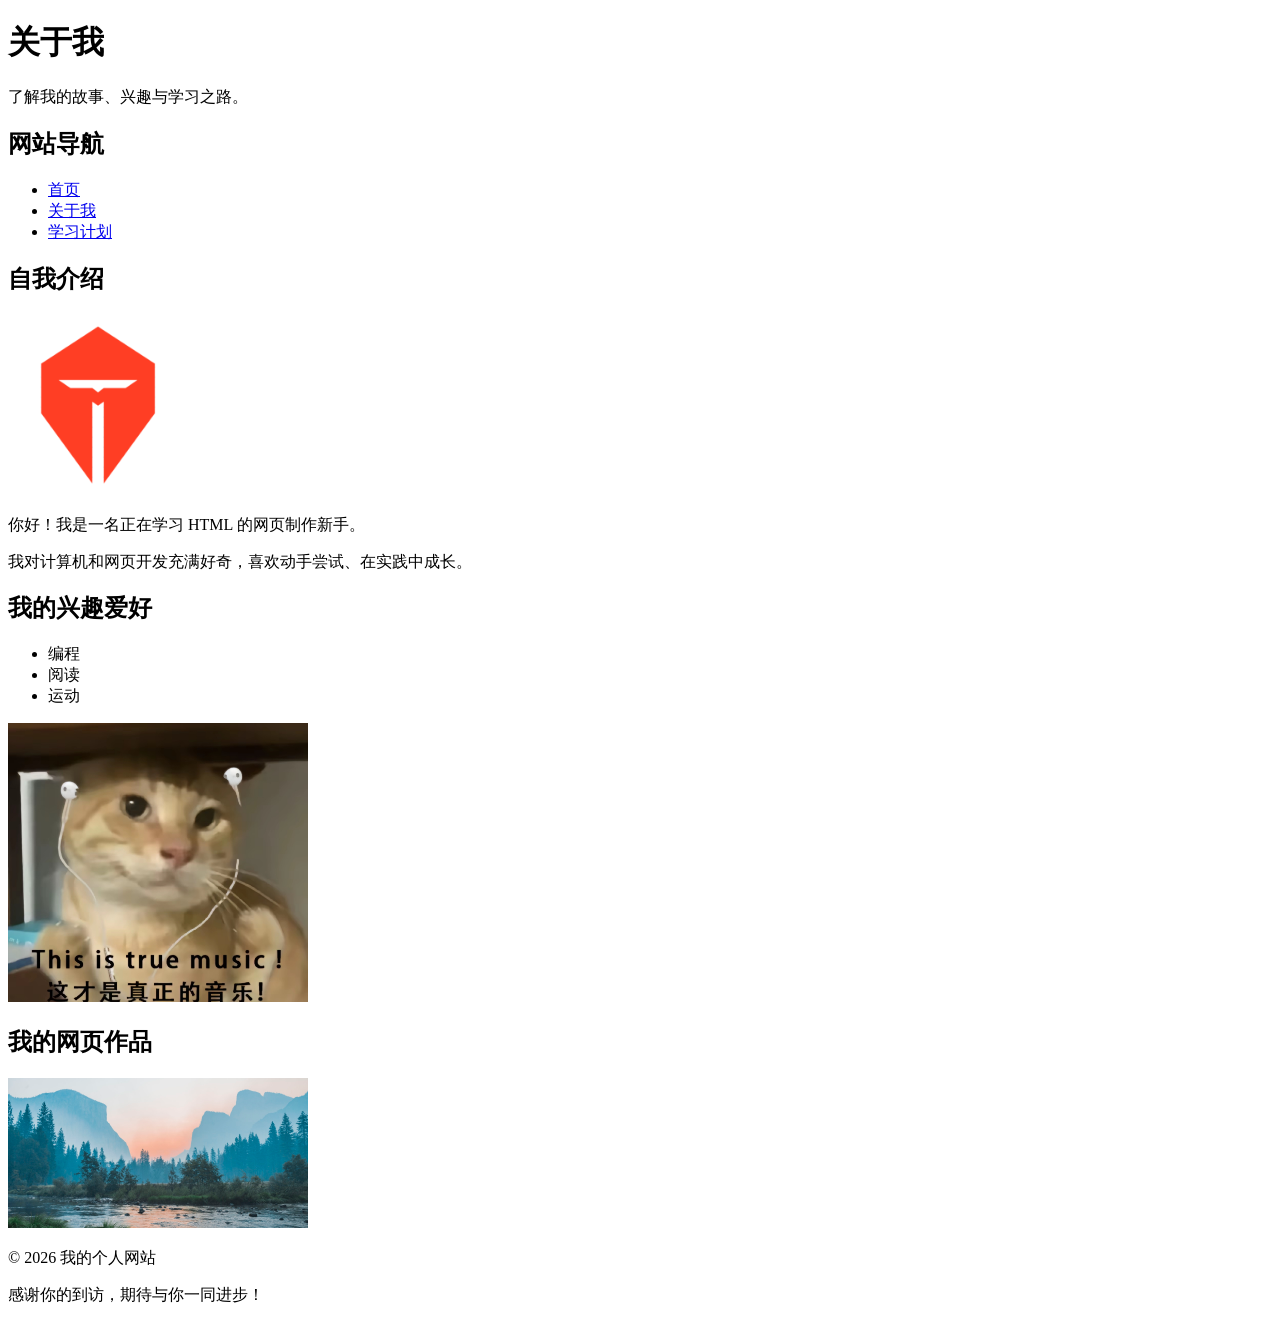
==== about.html @ 52b175cd "完成Day4语义化网站重构" ====
<!DOCTYPE html>
<html lang="zh-CN">

<head>
    <meta charset="UTF-8">
    <title>关于我 - 我的个人网站</title>
</head>

<body>

    <header>
        <h1>关于我</h1>
        <p>了解我的故事、兴趣与学习之路。</p>
    </header>

    <nav>
        <h2>网站导航</h2>
        <ul>
            <li><a href="index.html">首页</a></li>
            <li><a href="about.html">关于我</a></li>
            <li><a href="study.html">学习计划</a></li>
        </ul>
    </nav>

    <main>
        <section>
            <h2>自我介绍</h2>
            <img src="images/TES.png" alt="个人简介" width="180">
            <p>你好！我是一名正在学习 HTML 的网页制作新手。</p>
            <p>我对计算机和网页开发充满好奇，喜欢动手尝试、在实践中成长。</p>
        </section>

        <section>
            <h2>我的兴趣爱好</h2>
            <ul>
                <li>编程</li>
                <li>阅读</li>
                <li>运动</li>
            </ul>
            <img src="images/cat.jpg" alt="兴趣爱好" width="300">
        </section>

        <section>
            <h2>我的网页作品</h2>
            <a href="study.html">
                <img src="images/project.jpg" alt="学习计划" width="300">
            </a>
        </section>
    </main>

    <footer>
        <p>&copy; 2026 我的个人网站</p>
        <p>感谢你的到访，期待与你一同进步！</p>
    </footer>

</body>

</html>
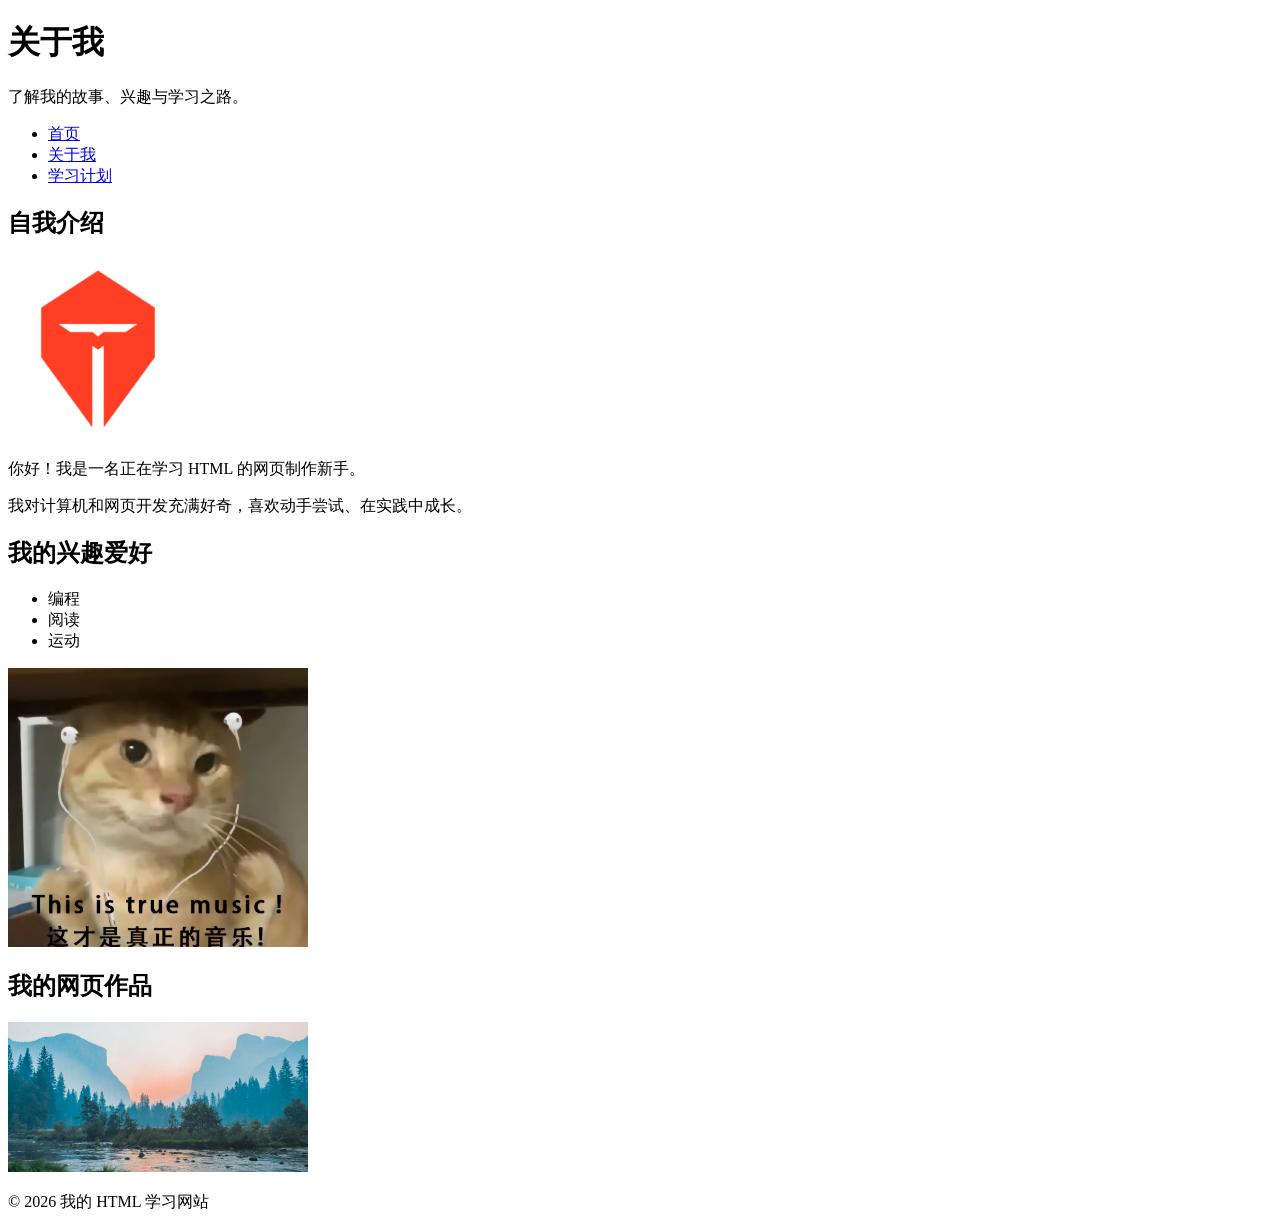
==== commit a79a2f4a: "完成Day5注册和登录表单实战" ====
--- a/about.html
+++ b/about.html
@@ -14,7 +14,6 @@
     </header>
 
     <nav>
-        <h2>网站导航</h2>
         <ul>
             <li><a href="index.html">首页</a></li>
             <li><a href="about.html">关于我</a></li>
@@ -49,8 +48,7 @@
     </main>
 
     <footer>
-        <p>&copy; 2026 我的个人网站</p>
-        <p>感谢你的到访，期待与你一同进步！</p>
+        <p>&copy; 2026 我的 HTML 学习网站</p>
     </footer>
 
 </body>
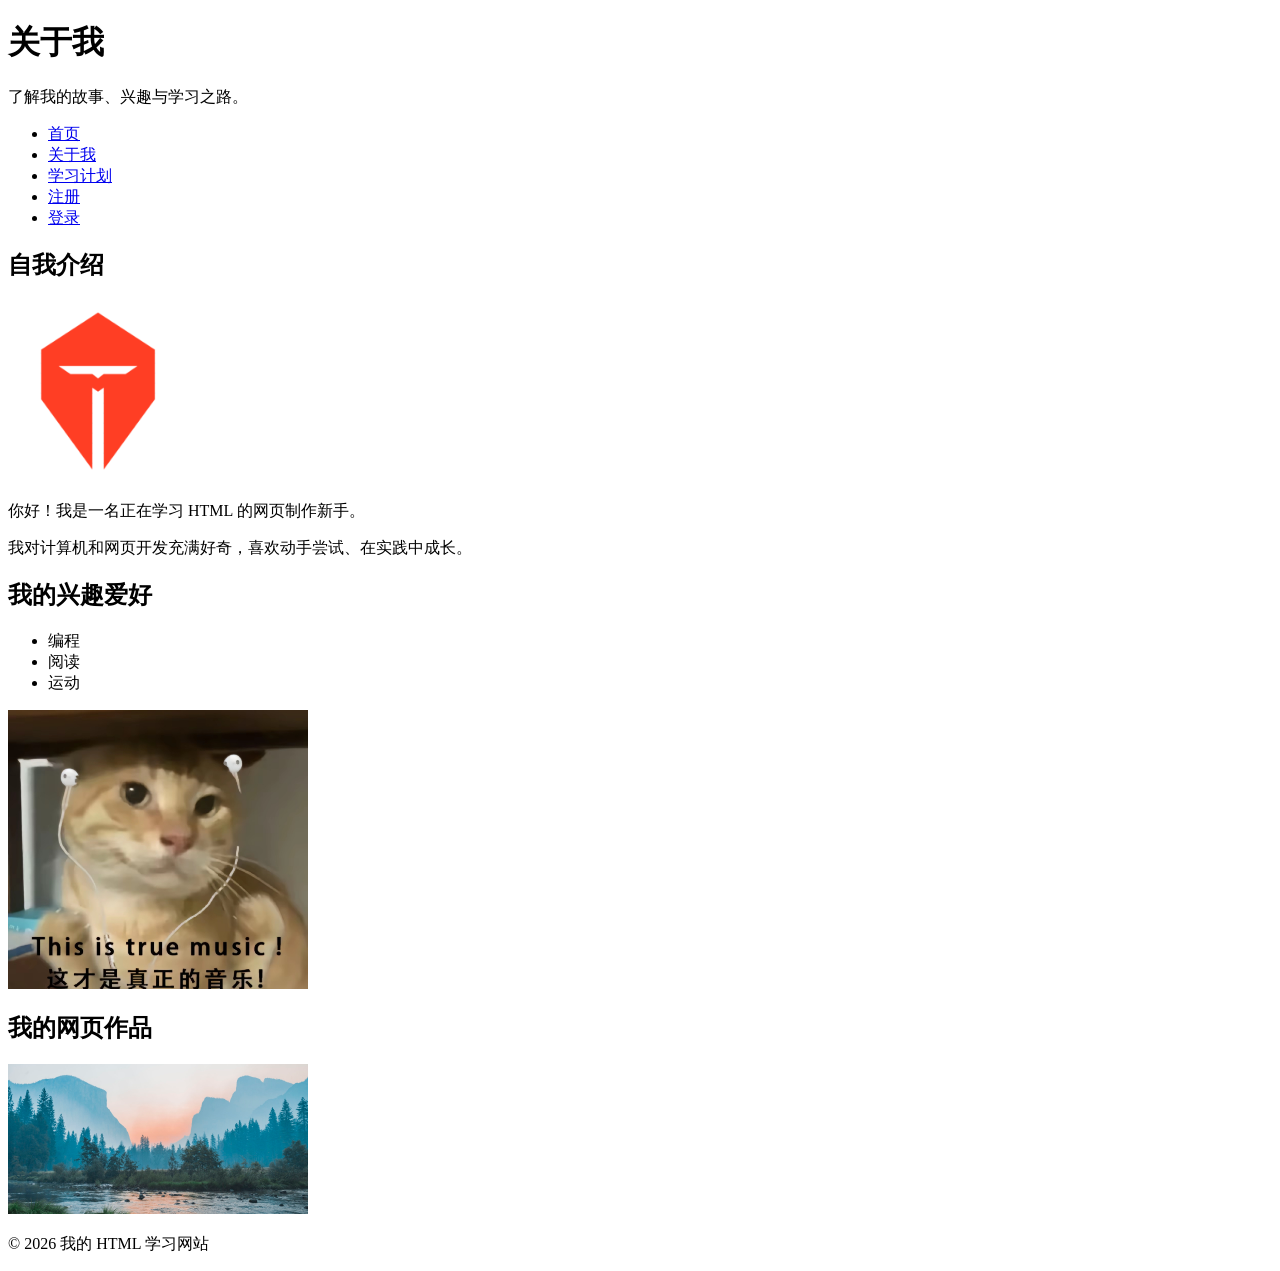
==== commit 3e115a82: "统一网站导航并标记当前页面" ====
--- a/about.html
+++ b/about.html
@@ -13,11 +13,13 @@
         <p>了解我的故事、兴趣与学习之路。</p>
     </header>
 
-    <nav>
+    <nav aria-label="主要导航">
         <ul>
             <li><a href="index.html">首页</a></li>
-            <li><a href="about.html">关于我</a></li>
+            <li><a href="about.html" aria-current="page">关于我</a></li>
             <li><a href="study.html">学习计划</a></li>
+            <li><a href="register.html">注册</a></li>
+            <li><a href="login.html">登录</a></li>
         </ul>
     </nav>
 
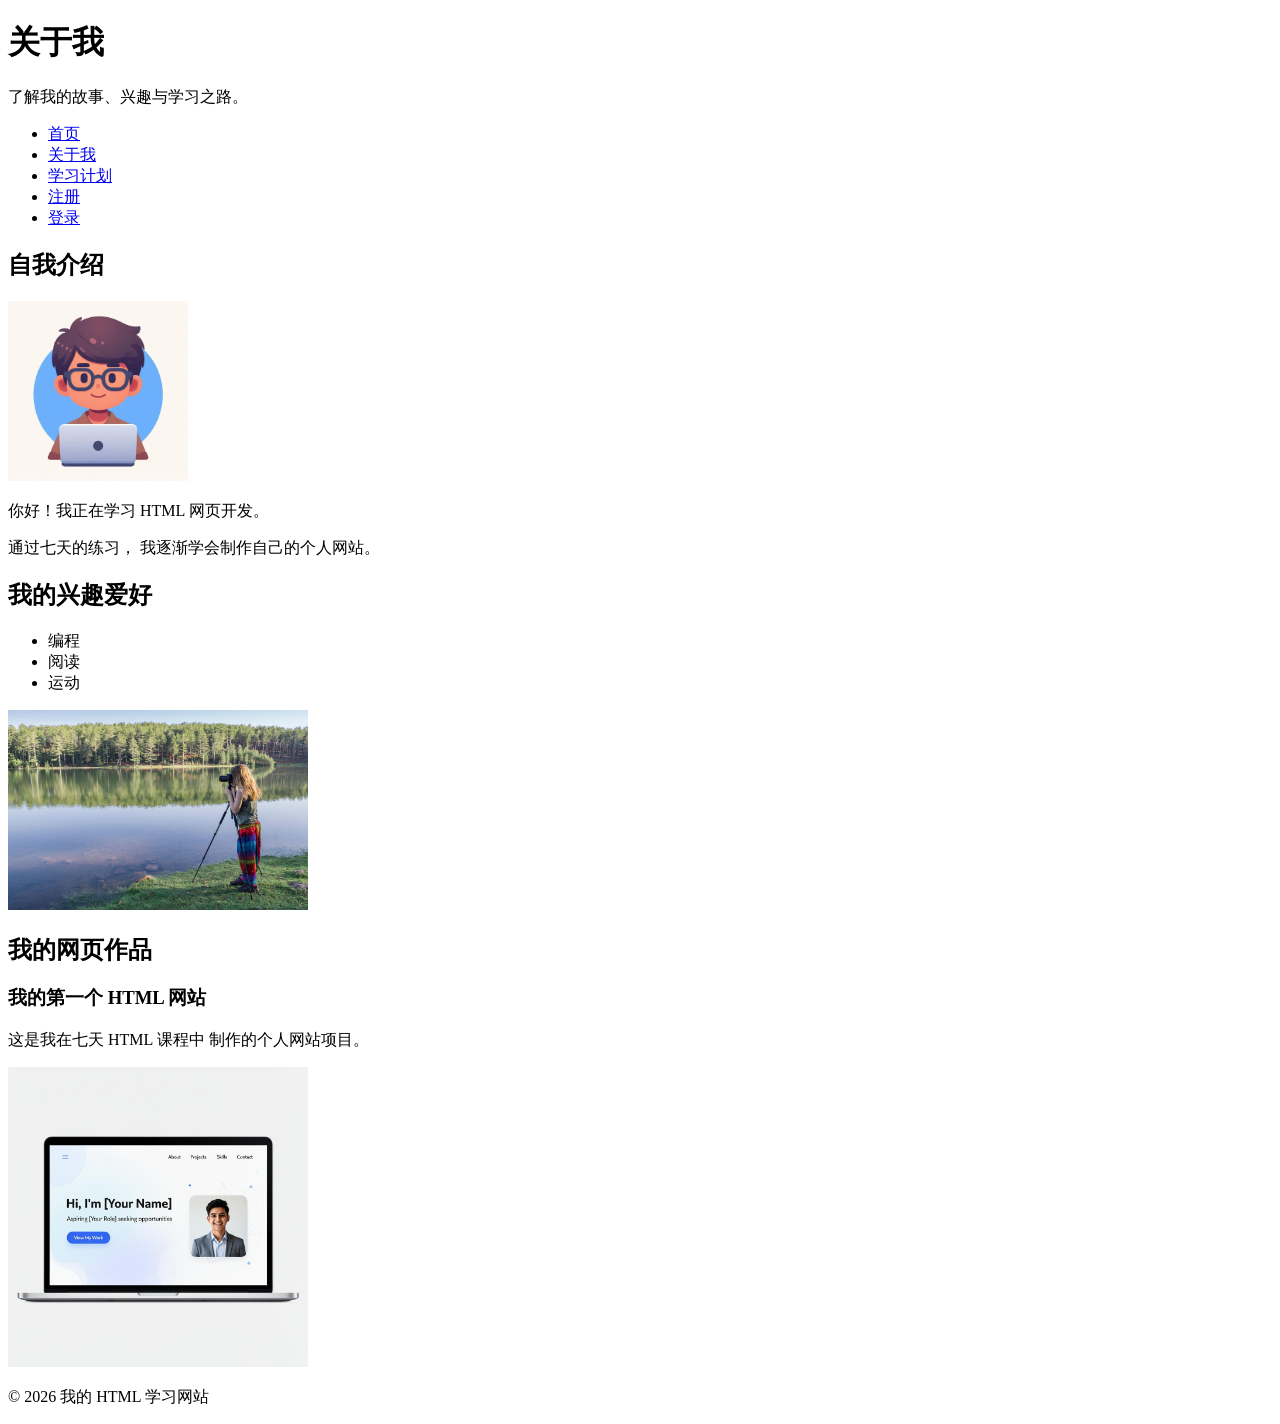
==== commit 80625e41: "完善Day7个人网站主要页面" ====
--- a/about.html
+++ b/about.html
@@ -26,9 +26,12 @@
     <main>
         <section>
             <h2>自我介绍</h2>
-            <img src="images/TES.png" alt="个人简介" width="180">
-            <p>你好！我是一名正在学习 HTML 的网页制作新手。</p>
-            <p>我对计算机和网页开发充满好奇，喜欢动手尝试、在实践中成长。</p>
+            <img src="images/my-photo.jpg" alt="我的个人介绍头像" width="180">
+            <p>你好！我正在学习 HTML 网页开发。</p>
+            <p>
+                通过七天的练习，
+                我逐渐学会制作自己的个人网站。
+            </p>
         </section>
 
         <section>
@@ -38,14 +41,21 @@
                 <li>阅读</li>
                 <li>运动</li>
             </ul>
-            <img src="images/cat.jpg" alt="兴趣爱好" width="300">
+            <img src="images/hobby.jpg" alt="我的兴趣爱好" width="300">
         </section>
 
         <section>
             <h2>我的网页作品</h2>
-            <a href="study.html">
-                <img src="images/project.jpg" alt="学习计划" width="300">
-            </a>
+            <article>
+                <h3>我的第一个 HTML 网站</h3>
+                <p>
+                    这是我在七天 HTML 课程中
+                    制作的个人网站项目。
+                </p>
+                <a href="index.html">
+                    <img src="images/project.jpg" alt="查看我的 HTML 网站首页" width="300">
+                </a>
+            </article>
         </section>
     </main>
 
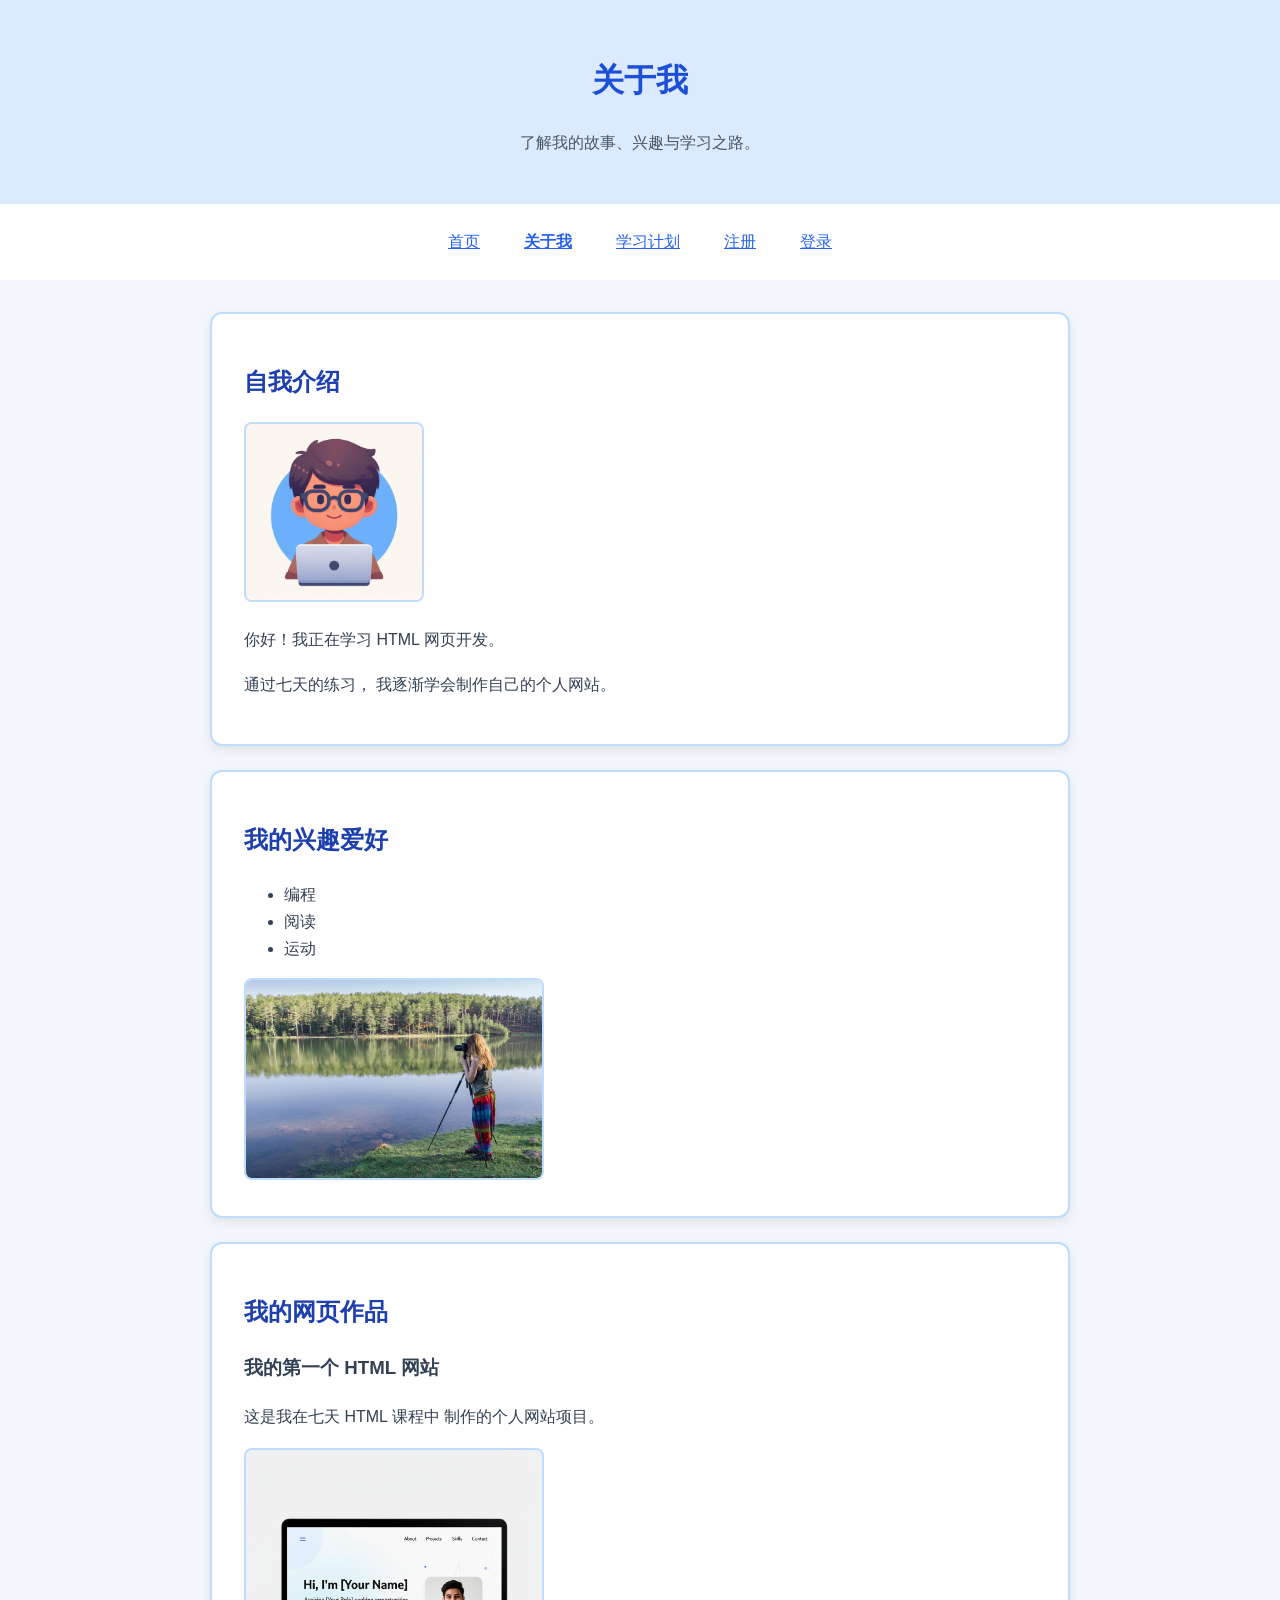
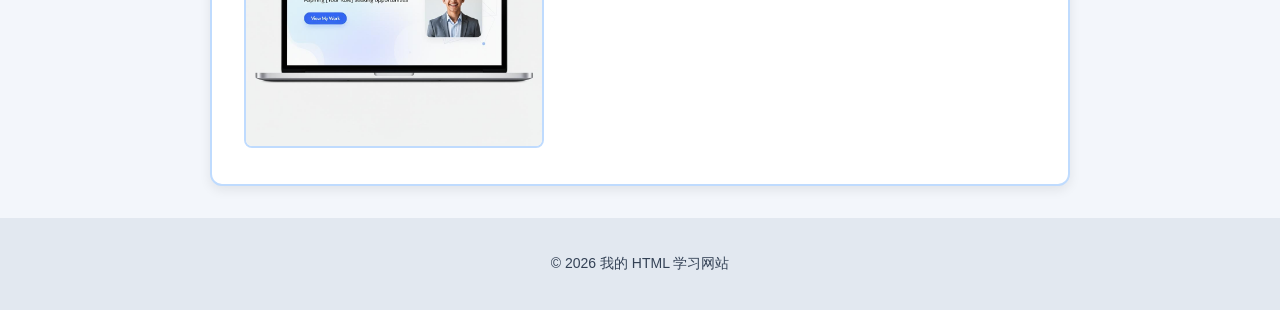
==== commit 42b687bf: "完成个人网站移动端适配综合实战" ====
--- a/about.html
+++ b/about.html
@@ -3,7 +3,9 @@
 
 <head>
     <meta charset="UTF-8">
+    <meta name="viewport" content="width=device-width, initial-scale=1.0">
     <title>关于我 - 我的个人网站</title>
+    <link rel="stylesheet" href="style.css">
 </head>
 
 <body>
--- a/style.css
+++ b/style.css
@@ -0,0 +1,286 @@
+body {
+    margin: 0;
+    background-color: #f3f6fb;
+    color: #334155;
+    font-family: Arial, "Microsoft YaHei", sans-serif;
+    font-size: 16px;
+    line-height: 1.7;
+}
+
+header {
+    background-color: #dbeafe;
+    text-align: center;
+    padding: 32px 20px;
+}
+
+h1 {
+    color: #1d4ed8;
+    font-size: 32px;
+    font-weight: 700;
+}
+
+header p {
+    color: #475569;
+    font-size: 16px;
+}
+
+nav {
+    background-color: #ffffff;
+    padding: 16px 12px;
+}
+
+nav ul {
+    list-style: none;
+    padding: 0;
+    margin: 0;
+
+    display: flex;
+    flex-direction: row;
+    flex-wrap: wrap;
+
+    justify-content: center;
+    align-items: center;
+
+    gap: 20px;
+}
+
+nav a[aria-current="page"] {
+    font-weight: 700;
+}
+
+main {
+    max-width: 900px;
+    margin: 32px auto;
+    padding: 0 20px;
+}
+
+main section {
+    background-color: #ffffff;
+    padding: 28px 32px;
+    margin-bottom: 24px;
+    border-radius: 12px;
+    border: 2px solid #bfdbfe;
+    box-shadow: 0 4px 12px rgba(0, 0, 0, 0.08);
+}
+
+main p {
+    font-size: 16px;
+    line-height: 1.8;
+}
+
+h2 {
+    color: #1e40af;
+    font-size: 24px;
+    font-weight: 600;
+}
+
+a {
+    color: #2563eb;
+    text-decoration: underline;
+}
+
+main img {
+    max-width: 100%;
+    height: auto;
+    border: 2px solid #bfdbfe;
+    border-radius: 8px;
+}
+
+footer {
+    background-color: #e2e8f0;
+    padding: 20px 16px;
+    font-size: 14px;
+    text-align: center;
+}
+
+*,
+*::before,
+*::after {
+    box-sizing: border-box;
+}
+
+.projects-grid {
+    display: grid;
+    grid-template-columns: repeat(2, minmax(0, 1fr));
+    row-gap: 24px;
+    column-gap: 20px;
+}
+
+.project-card-featured {
+    grid-column: 1 / 3;
+}
+
+.project-card {
+    display: flex;
+    flex-direction: column;
+    min-width: 0;
+
+    background-color: #ffffff;
+    border: 1px solid #bfdbfe;
+    border-radius: 16px;
+    overflow: hidden;
+    box-shadow: 0 6px 18px rgba(0, 0, 0, 0.10);
+}
+
+main .project-card .project-image {
+    display: block;
+    width: 100%;
+    height: auto;
+    border: none;
+    border-radius: 0;
+}
+
+.project-content {
+    display: flex;
+    flex-direction: column;
+    flex: 1;
+    padding: 24px;
+}
+
+.project-content h3 {
+    color: #1e40af;
+    font-size: 22px;
+    margin-top: 0;
+    margin-bottom: 12px;
+}
+
+.project-content p {
+    color: #475569;
+    line-height: 1.8;
+}
+
+.project-skills span {
+    display: inline-block;
+    background-color: #eff6ff;
+    color: #1d4ed8;
+    padding: 5px 10px;
+    margin: 4px 4px 4px 0;
+    border: 1px solid #bfdbfe;
+    border-radius: 6px;
+    font-size: 13px;
+}
+
+.project-link {
+    display: inline-block;
+    align-self: flex-start;
+
+    background-color: #2563eb;
+    color: #ffffff;
+    padding: 10px 18px;
+
+    margin-top: auto;
+
+    border-radius: 8px;
+    text-decoration: none;
+    font-weight: 600;
+}
+
+.project-link:focus-visible {
+    outline: 3px solid #f59e0b;
+    outline-offset: 3px;
+}
+
+nav a {
+    display: inline-block;
+    padding: 8px 12px;
+    border-radius: 8px;
+}
+
+nav a:hover {
+    background-color: #eff6ff;
+}
+
+nav a:focus-visible {
+    outline: 3px solid #f59e0b;
+    outline-offset: 2px;
+}
+
+main input:focus-visible,
+main select:focus-visible,
+main textarea:focus-visible,
+main button:focus-visible {
+    outline: 3px solid #f59e0b;
+    outline-offset: 2px;
+}
+
+@media (max-width: 600px) {
+    header {
+        padding: 24px 16px;
+    }
+
+    nav {
+        padding: 12px 8px;
+    }
+
+    nav ul {
+        gap: 6px 8px;
+    }
+
+    nav a {
+        padding: 10px 8px;
+    }
+
+    h1 {
+        font-size: 26px;
+        line-height: 1.3;
+    }
+
+    h2 {
+        font-size: 21px;
+        line-height: 1.4;
+    }
+
+    main {
+        margin: 20px auto;
+        padding: 0 12px;
+    }
+
+    main section {
+        padding: 20px 18px;
+    }
+
+    .projects-grid {
+        grid-template-columns: minmax(0, 1fr);
+    }
+
+    .project-card-featured {
+        grid-column: 1 / -1;
+    }
+
+    .project-content {
+        padding: 16px;
+    }
+
+    .project-content h3 {
+        font-size: 20px;
+    }
+
+    .project-skills span {
+        padding: 4px 8px;
+        margin: 3px 3px 3px 0;
+    }
+
+    main input[type="text"],
+    main input[type="email"],
+    main input[type="password"],
+    main select,
+    main textarea {
+        display: block;
+        width: 100%;
+        max-width: 100%;
+        padding: 10px 12px;
+        font: inherit;
+    }
+
+    main button[type="submit"],
+    main button[type="reset"] {
+        min-height: 44px;
+        padding: 10px 18px;
+        font: inherit;
+        cursor: pointer;
+    }
+
+    footer {
+        padding: 16px 12px;
+    }
+}
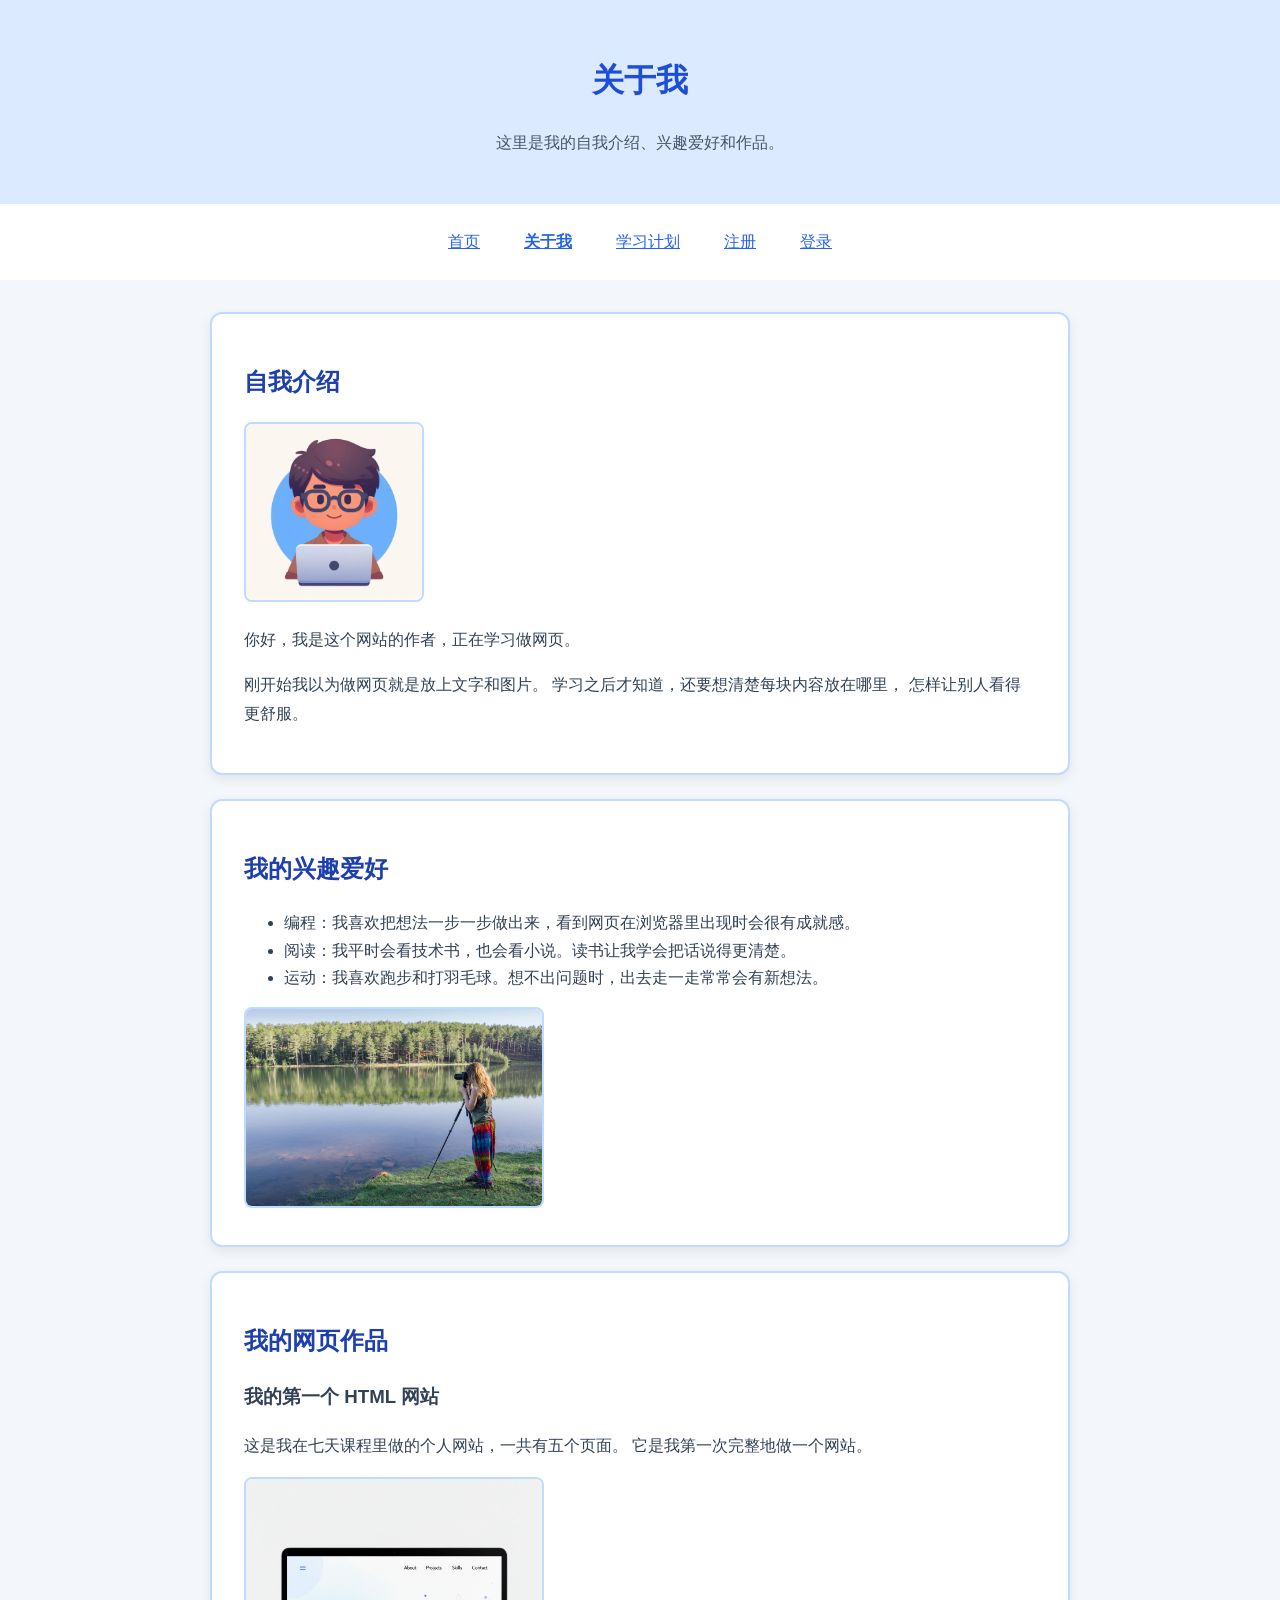
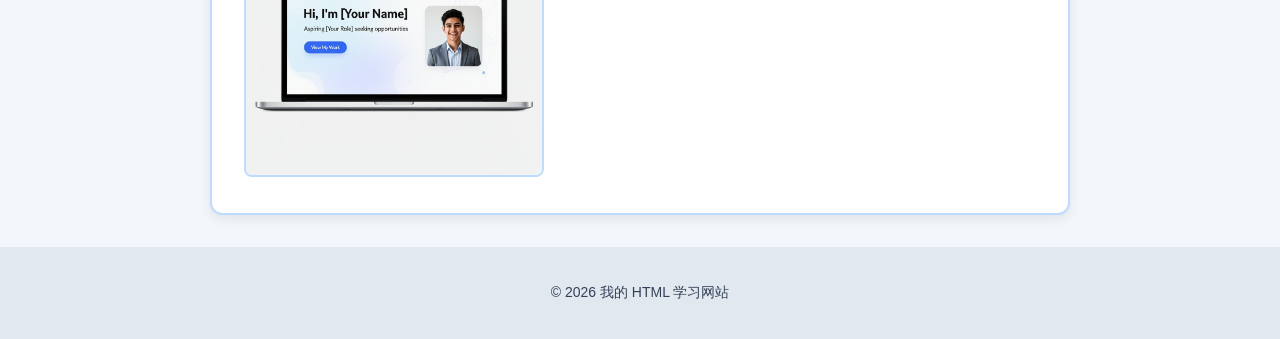
==== commit ead5516a: "更新" ====
--- a/about.html
+++ b/about.html
@@ -12,7 +12,7 @@
 
     <header>
         <h1>关于我</h1>
-        <p>了解我的故事、兴趣与学习之路。</p>
+        <p>这里是我的自我介绍、兴趣爱好和作品。</p>
     </header>
 
     <nav aria-label="主要导航">
@@ -29,19 +29,20 @@
         <section>
             <h2>自我介绍</h2>
             <img src="images/my-photo.jpg" alt="我的个人介绍头像" width="180">
-            <p>你好！我正在学习 HTML 网页开发。</p>
+            <p>你好，我是这个网站的作者，正在学习做网页。</p>
             <p>
-                通过七天的练习，
-                我逐渐学会制作自己的个人网站。
+                刚开始我以为做网页就是放上文字和图片。
+                学习之后才知道，还要想清楚每块内容放在哪里，
+                怎样让别人看得更舒服。
             </p>
         </section>
 
         <section>
             <h2>我的兴趣爱好</h2>
             <ul>
-                <li>编程</li>
-                <li>阅读</li>
-                <li>运动</li>
+                <li>编程：我喜欢把想法一步一步做出来，看到网页在浏览器里出现时会很有成就感。</li>
+                <li>阅读：我平时会看技术书，也会看小说。读书让我学会把话说得更清楚。</li>
+                <li>运动：我喜欢跑步和打羽毛球。想不出问题时，出去走一走常常会有新想法。</li>
             </ul>
             <img src="images/hobby.jpg" alt="我的兴趣爱好" width="300">
         </section>
@@ -51,8 +52,8 @@
             <article>
                 <h3>我的第一个 HTML 网站</h3>
                 <p>
-                    这是我在七天 HTML 课程中
-                    制作的个人网站项目。
+                    这是我在七天课程里做的个人网站，一共有五个页面。
+                    它是我第一次完整地做一个网站。
                 </p>
                 <a href="index.html">
                     <img src="images/project.jpg" alt="查看我的 HTML 网站首页" width="300">
@@ -67,4 +68,4 @@
 
 </body>
 
-</html>+</html>
--- a/style.css
+++ b/style.css
@@ -1,97 +1,60 @@
-body {
-    margin: 0;
-    background-color: #f3f6fb;
-    color: #334155;
-    font-family: Arial, "Microsoft YaHei", sans-serif;
-    font-size: 16px;
-    line-height: 1.7;
-}
-
-header {
-    background-color: #dbeafe;
-    text-align: center;
-    padding: 32px 20px;
-}
-
-h1 {
-    color: #1d4ed8;
-    font-size: 32px;
-    font-weight: 700;
-}
-
-header p {
-    color: #475569;
-    font-size: 16px;
-}
-
-nav {
-    background-color: #ffffff;
-    padding: 16px 12px;
-}
-
-nav ul {
-    list-style: none;
-    padding: 0;
-    margin: 0;
-
-    display: flex;
-    flex-direction: row;
-    flex-wrap: wrap;
-
-    justify-content: center;
-    align-items: center;
-
-    gap: 20px;
-}
-
-nav a[aria-current="page"] {
-    font-weight: 700;
-}
-
-main {
-    max-width: 900px;
-    margin: 32px auto;
-    padding: 0 20px;
-}
-
-main section {
-    background-color: #ffffff;
-    padding: 28px 32px;
-    margin-bottom: 24px;
-    border-radius: 12px;
-    border: 2px solid #bfdbfe;
-    box-shadow: 0 4px 12px rgba(0, 0, 0, 0.08);
-}
-
-main p {
-    font-size: 16px;
-    line-height: 1.8;
-}
-
-h2 {
-    color: #1e40af;
-    font-size: 24px;
-    font-weight: 600;
-}
-
-a {
-    color: #2563eb;
-    text-decoration: underline;
-}
-
-main img {
-    max-width: 100%;
-    height: auto;
-    border: 2px solid #bfdbfe;
-    border-radius: 8px;
-}
-
-footer {
-    background-color: #e2e8f0;
-    padding: 20px 16px;
-    font-size: 14px;
-    text-align: center;
-}
+/* =========================================================
+   0. 设计变量（主题色 / 背景色）
+   ---------------------------------------------------------
+   把所有颜色集中定义成 CSS 变量（自定义属性），好处是：
+   - 改主题色只需改这里一处，全站生效
+   - 变量名有语义（如 --brand），比直接写 #2563eb 更易读
+   使用方式：color: var(--brand);
+   ========================================================= */
+
+:root {
+    /* ---- 品牌与交互色 ---- */
+    --brand: #2563eb;
+    /* 主品牌色，用于链接、主按钮 */
+    --brand-dark: #1d4ed8;
+    /* 品牌色加深，用于 hover 态 */
+    --brand-darker: #1e40af;
+    /* 更深，用于 active 态和深色标题 */
+    --brand-border: #bfdbfe;
+    /* 浅蓝边框，用于卡片、图片描边 */
+    --brand-border-hover: #93c5fd;
+    /* 边框 hover 时的加深色 */
+    --focus-ring: #f59e0b;
+    /* 键盘焦点环颜色（橙色，与蓝色形成对比） */
+
+    /* ---- 背景色 ---- */
+    --bg-soft: #eff6ff;
+    /* 最浅的蓝，用于 hover、标签底色 */
+    --bg-header: #dbeafe;
+    /* 页头背景 */
+    --bg-page: #f3f6fb;
+    /* 整页背景 */
+    --bg-card: #ffffff;
+    /* 卡片/白色容器背景 */
+    --bg-footer: #e2e8f0;
+    /* 页脚背景 */
+
+    /* ---- 文字色 ---- */
+    --text-primary: #334155;
+    /* 正文主色 */
+    --text-secondary: #475569;
+    /* 次要文字（说明、副标题） */
+
+    /* ---- 表单设计变量 ---- */
+    --input-border: #cbd5e1;
+    /* 输入框默认边框 */
+    --button-secondary-bg: #f1f5f9;
+    /* 次要按钮（reset）背景 */
+}
+
+
+/* =========================================================
+   1. 全局重置 / 盒模型
+   ---------------------------------------------------------
+   让所有元素的宽高都包含 padding 和 border（border-box），
+   这样设置 width: 100% 时不会因为 padding 撑破容器，
+   是响应式布局的基础。
+   ========================================================= */
 
 *,
 *::before,
@@ -99,6 +62,153 @@
     box-sizing: border-box;
 }
 
+
+/* =========================================================
+   2. 基础排版（body / 标题 / 链接 / 图片）
+   ========================================================= */
+
+body {
+    margin: 0;
+    /* 去掉浏览器默认外边距 */
+    background-color: var(--bg-page);
+    color: var(--text-primary);
+    font-family: Arial, "Microsoft YaHei", sans-serif;
+    font-size: 16px;
+    line-height: 1.7;
+    /* 行高 1.7，正文更易读 */
+}
+
+h1 {
+    color: var(--brand-dark);
+    font-size: 32px;
+    font-weight: 700;
+}
+
+h2 {
+    color: var(--brand-darker);
+    font-size: 24px;
+    font-weight: 600;
+}
+
+a {
+    color: var(--brand);
+    text-decoration: underline;
+    /* 保留下划线，链接可辨识 */
+}
+
+/* 只约束 main 内的图片：自适应宽度 + 圆角描边 */
+main img {
+    max-width: 100%;
+    /* 图片不超出容器宽度 */
+    height: auto;
+    /* 保持宽高比，避免变形 */
+    border: 2px solid var(--brand-border);
+    border-radius: 8px;
+}
+
+
+/* =========================================================
+   3. 页面骨架：header / nav / main / footer
+   ========================================================= */
+
+header {
+    background-color: var(--bg-header);
+    text-align: center;
+    padding: 32px 20px;
+}
+
+header p {
+    color: var(--text-secondary);
+    font-size: 16px;
+}
+
+nav {
+    background-color: var(--bg-card);
+    padding: 16px 12px;
+}
+
+/* 导航列表：用 flex 实现横向居中、自动换行 */
+nav ul {
+    list-style: none;
+    /* 去掉列表小圆点 */
+    padding: 0;
+    margin: 0;
+
+    display: flex;
+    flex-direction: row;
+    flex-wrap: wrap;
+    /* 窄屏时自动换行 */
+    justify-content: center;
+    /* 水平居中 */
+    align-items: center;
+    /* 垂直居中 */
+    gap: 20px;
+    /* 项间距（比 margin 更简洁） */
+}
+
+nav a {
+    display: inline-block;
+    /* 让 padding 生效并保持行内排列 */
+    padding: 8px 12px;
+    border-radius: 8px;
+    transition: background-color 0.2s ease;
+}
+
+nav a:hover {
+    background-color: var(--bg-soft);
+}
+
+/* :focus-visible 只在键盘导航时显示焦点环，鼠标点击不显示 */
+nav a:focus-visible {
+    outline: 3px solid var(--focus-ring);
+    outline-offset: 2px;
+    /* 焦点环与元素留 2px 间隙 */
+}
+
+/* 当前页链接加粗，aria-current 由 HTML 提供语义 */
+nav a[aria-current="page"] {
+    font-weight: 700;
+}
+
+main {
+    max-width: 900px;
+    /* 限制阅读宽度，避免长行 */
+    margin: 32px auto;
+    /* 上下留白 + 水平居中 */
+    padding: 0 20px;
+    /* 小屏时两侧留白 */
+}
+
+/* 每个 section 做成"卡片"样式 */
+main section {
+    background-color: var(--bg-card);
+    padding: 28px 32px;
+    margin-bottom: 24px;
+    border-radius: 12px;
+    border: 2px solid var(--brand-border);
+    box-shadow: 0 4px 12px rgba(0, 0, 0, 0.08);
+}
+
+main p {
+    font-size: 16px;
+    line-height: 1.8;
+}
+
+footer {
+    background-color: var(--bg-footer);
+    padding: 20px 16px;
+    font-size: 14px;
+    text-align: center;
+}
+
+
+/* =========================================================
+   4. 项目卡片组件（Grid 布局 + 卡片样式 + 悬浮态）
+   ========================================================= */
+
+/* 两列等宽网格
+   minmax(0, 1fr) 而非 1fr 的原因：
+   防止长内容（如长单词/图片）把列撑破，是 Grid 常用技巧 */
 .projects-grid {
     display: grid;
     grid-template-columns: repeat(2, minmax(0, 1fr));
@@ -106,22 +216,44 @@
     column-gap: 20px;
 }
 
+/* 精选卡片横跨两列（1 到 3 表示占据整行） */
 .project-card-featured {
     grid-column: 1 / 3;
 }
 
+/* 卡片本体：纵向 flex 布局，方便把链接推到底部 */
 .project-card {
     display: flex;
     flex-direction: column;
     min-width: 0;
-
-    background-color: #ffffff;
-    border: 1px solid #bfdbfe;
+    /* 配合 Grid，防止内容溢出 */
+    background-color: var(--bg-card);
+    border: 1px solid var(--brand-border);
     border-radius: 16px;
     overflow: hidden;
+    /* 让图片圆角被卡片裁切 */
     box-shadow: 0 6px 18px rgba(0, 0, 0, 0.10);
-}
-
+    transition:
+        box-shadow 0.2s ease,
+        transform 0.2s ease;
+}
+
+/* 仅在支持 hover 的设备上应用悬浮效果（触屏设备无 hover） */
+@media (hover: hover) {
+    .project-card:hover {
+        box-shadow: 0 10px 24px rgba(0, 0, 0, 0.16);
+        transform: translateY(-4px);
+        /* 上浮 4px 的微动效 */
+    }
+}
+
+/* 卡片内有元素获得焦点时（如键盘 Tab 到链接），高亮整张卡片 */
+.project-card:focus-within {
+    box-shadow: 0 10px 24px rgba(37, 99, 235, 0.18);
+}
+
+/* 卡片内图片：铺满宽度，并去掉 main img 的默认边框/圆角
+   （用 main .project-card 提高优先级覆盖第 2 节的 main img） */
 main .project-card .project-image {
     display: block;
     width: 100%;
@@ -130,6 +262,7 @@
     border-radius: 0;
 }
 
+/* 卡片文字区：flex: 1 撑满剩余高度，配合链接的 margin-top: auto 实现底部对齐 */
 .project-content {
     display: flex;
     flex-direction: column;
@@ -138,24 +271,26 @@
 }
 
 .project-content h3 {
-    color: #1e40af;
+    color: var(--brand-darker);
     font-size: 22px;
     margin-top: 0;
     margin-bottom: 12px;
 }
 
 .project-content p {
-    color: #475569;
+    color: var(--text-secondary);
     line-height: 1.8;
 }
 
+/* 技能标签：行内块 + 浅蓝底 + 圆角，形成"胶囊"外观 */
 .project-skills span {
     display: inline-block;
-    background-color: #eff6ff;
-    color: #1d4ed8;
+    background-color: var(--bg-soft);
+    color: var(--brand-dark);
     padding: 5px 10px;
     margin: 4px 4px 4px 0;
-    border: 1px solid #bfdbfe;
+    /* 只留左/上/右间距，行末不挤 */
+    border: 1px solid var(--brand-border);
     border-radius: 6px;
     font-size: 13px;
 }
@@ -163,47 +298,175 @@
 .project-link {
     display: inline-block;
     align-self: flex-start;
-
-    background-color: #2563eb;
+    /* 不拉伸，宽度随内容 */
+    margin-top: auto;
+    /* 关键：把链接推到卡片底部 */
+    background-color: var(--brand);
     color: #ffffff;
     padding: 10px 18px;
-
-    margin-top: auto;
-
     border-radius: 8px;
     text-decoration: none;
     font-weight: 600;
+    transition:
+        background-color 0.2s ease,
+        transform 0.15s ease;
+}
+
+.project-skills {
+    margin-top: 12px;
+    margin-bottom: 20px;
+}
+
+.project-link:hover {
+    background-color: var(--brand-dark);
+}
+
+/* :active 模拟按下效果：颜色更深 + 下沉 2px */
+.project-link:active {
+    background-color: var(--brand-darker);
+    transform: translateY(2px);
 }
 
 .project-link:focus-visible {
-    outline: 3px solid #f59e0b;
+    background-color: var(--brand-dark);
+    outline: 3px solid var(--focus-ring);
     outline-offset: 3px;
 }
 
-nav a {
-    display: inline-block;
-    padding: 8px 12px;
-    border-radius: 8px;
-}
-
-nav a:hover {
-    background-color: #eff6ff;
-}
-
-nav a:focus-visible {
-    outline: 3px solid #f59e0b;
-    outline-offset: 2px;
-}
-
+
+/* =========================================================
+   5. 表单与按钮
+   ========================================================= */
+
+/* 统一的输入控件样式
+   注意：width: 100% 配合 border-box，不会撑破父容器 */
+main input[type="text"],
+main input[type="email"],
+main input[type="password"],
+main select,
+main textarea {
+    display: block;
+    width: 100%;
+    max-width: 100%;
+    min-width: 0;
+    /* 防止 flex/grid 中被内容撑开 */
+
+    padding: 10px 12px;
+    border: 1px solid var(--input-border);
+    border-radius: 8px;
+
+    background-color: var(--bg-card);
+    color: var(--text-primary);
+    font: inherit;
+    /* 继承 body 字体，避免浏览器默认字体 */
+}
+
+/* 聚焦时边框变品牌色（与下方的 outline 焦点环配合） */
+main input[type="text"]:focus,
+main input[type="email"]:focus,
+main input[type="password"]:focus,
+main select:focus,
+main textarea:focus {
+    border-color: var(--brand);
+}
+
+/* 键盘焦点环：统一给所有可交互控件加橙色 outline
+   用 :focus-visible 而非 :focus，避免鼠标点击也出现轮廓 */
 main input:focus-visible,
 main select:focus-visible,
 main textarea:focus-visible,
 main button:focus-visible {
-    outline: 3px solid #f59e0b;
+    outline: 3px solid var(--focus-ring);
     outline-offset: 2px;
 }
 
+/* 注册表单：某个字段获得焦点时，整行 <p> 高亮浅蓝底，提示当前编辑项 */
+#register-form>p:focus-within {
+    background-color: var(--bg-soft);
+    border-radius: 8px;
+}
+
+/* 注册表单的 label：加粗并与输入框拉开间距 */
+#register-form>p>label[for="username"],
+#register-form>p>label[for="email"],
+#register-form>p>label[for="password"],
+#register-form>p>label[for="confirm"] {
+    display: inline-block;
+    margin-bottom: 6px;
+    font-weight: 600;
+}
+
+/* 按钮基础样式（submit 和 reset 共用）
+   min-height: 44px 是常见的触控友好尺寸（≈44px 可点击区域） */
+main button[type="submit"],
+main button[type="reset"] {
+    border: 1px solid var(--brand-border);
+    border-radius: 8px;
+    padding: 10px 18px;
+    min-height: 44px;
+    font: inherit;
+    cursor: pointer;
+    transition:
+        background-color 0.2s ease,
+        border-color 0.2s ease;
+}
+
+/* 主按钮（提交）：品牌色实心 */
+main button[type="submit"] {
+    background-color: var(--brand);
+    border-color: var(--brand);
+    color: #ffffff;
+}
+
+main button[type="submit"]:hover {
+    background-color: var(--brand-dark);
+    border-color: var(--brand-dark);
+}
+
+main button[type="submit"]:active {
+    background-color: var(--brand-darker);
+    border-color: var(--brand-darker);
+}
+
+/* 次按钮（重置）：浅灰底、次要文字色 */
+main button[type="reset"] {
+    background-color: var(--button-secondary-bg);
+    border-color: var(--input-border);
+    color: var(--text-secondary);
+}
+
+main button[type="reset"]:hover {
+    background-color: var(--bg-soft);
+    border-color: var(--brand-border-hover);
+}
+
+main button[type="reset"]:active {
+    background-color: var(--bg-header);
+}
+
+/* number / date 输入框：单独补充 padding 和边框
+   （它们不在上面那组 type 选择器里） */
+main input[type="number"],
+main input[type="date"] {
+    max-width: 100%;
+    padding: 10px 12px;
+    border: 1px solid var(--input-border);
+    border-radius: 8px;
+    font: inherit;
+}
+
+
+/* =========================================================
+   6. 响应式：窄屏（≤ 600px）
+   ---------------------------------------------------------
+   这里主要做三件事：
+   1) 收紧间距和内边距，节省小屏空间
+   2) 缩小标题字号，避免换行过多
+   3) 两列网格改为单列
+   ========================================================= */
+
 @media (max-width: 600px) {
+
     header {
         padding: 24px 16px;
     }
@@ -212,10 +475,12 @@
         padding: 12px 8px;
     }
 
+    /* 窄屏下导航项间距变小，允许更紧凑地换行 */
     nav ul {
         gap: 6px 8px;
     }
 
+    /* 触屏上加大点击区域（padding 增大） */
     nav a {
         padding: 10px 8px;
     }
@@ -239,10 +504,13 @@
         padding: 20px 18px;
     }
 
+    /* 两列 → 单列 */
     .projects-grid {
         grid-template-columns: minmax(0, 1fr);
     }
 
+    /* 精选卡片在单列布局下占满整行
+       （1 / -1 表示从第一列到最后一条网格线） */
     .project-card-featured {
         grid-column: 1 / -1;
     }
@@ -260,6 +528,7 @@
         margin: 3px 3px 3px 0;
     }
 
+    /* 小屏下重新声明输入框宽度，确保铺满 */
     main input[type="text"],
     main input[type="email"],
     main input[type="password"],
@@ -272,15 +541,33 @@
         font: inherit;
     }
 
+    footer {
+        padding: 16px 12px;
+    }
+}
+
+
+/* =========================================================
+   7. 无障碍：尊重"减少动态效果"系统设置
+   ---------------------------------------------------------
+   当用户在操作系统里开启"减少动态效果"时，
+   关闭过渡动画和位移动效，避免引起不适。
+   ========================================================= */
+
+@media (prefers-reduced-motion: reduce) {
+
+    .project-link,
+    .project-card,
+    nav a,
     main button[type="submit"],
     main button[type="reset"] {
-        min-height: 44px;
-        padding: 10px 18px;
-        font: inherit;
-        cursor: pointer;
-    }
-
-    footer {
-        padding: 16px 12px;
+        transition: none;
+        /* 去掉过渡 */
+    }
+
+    .project-card:hover,
+    .project-link:active {
+        transform: none;
+        /* 去掉位移 */
     }
 }
